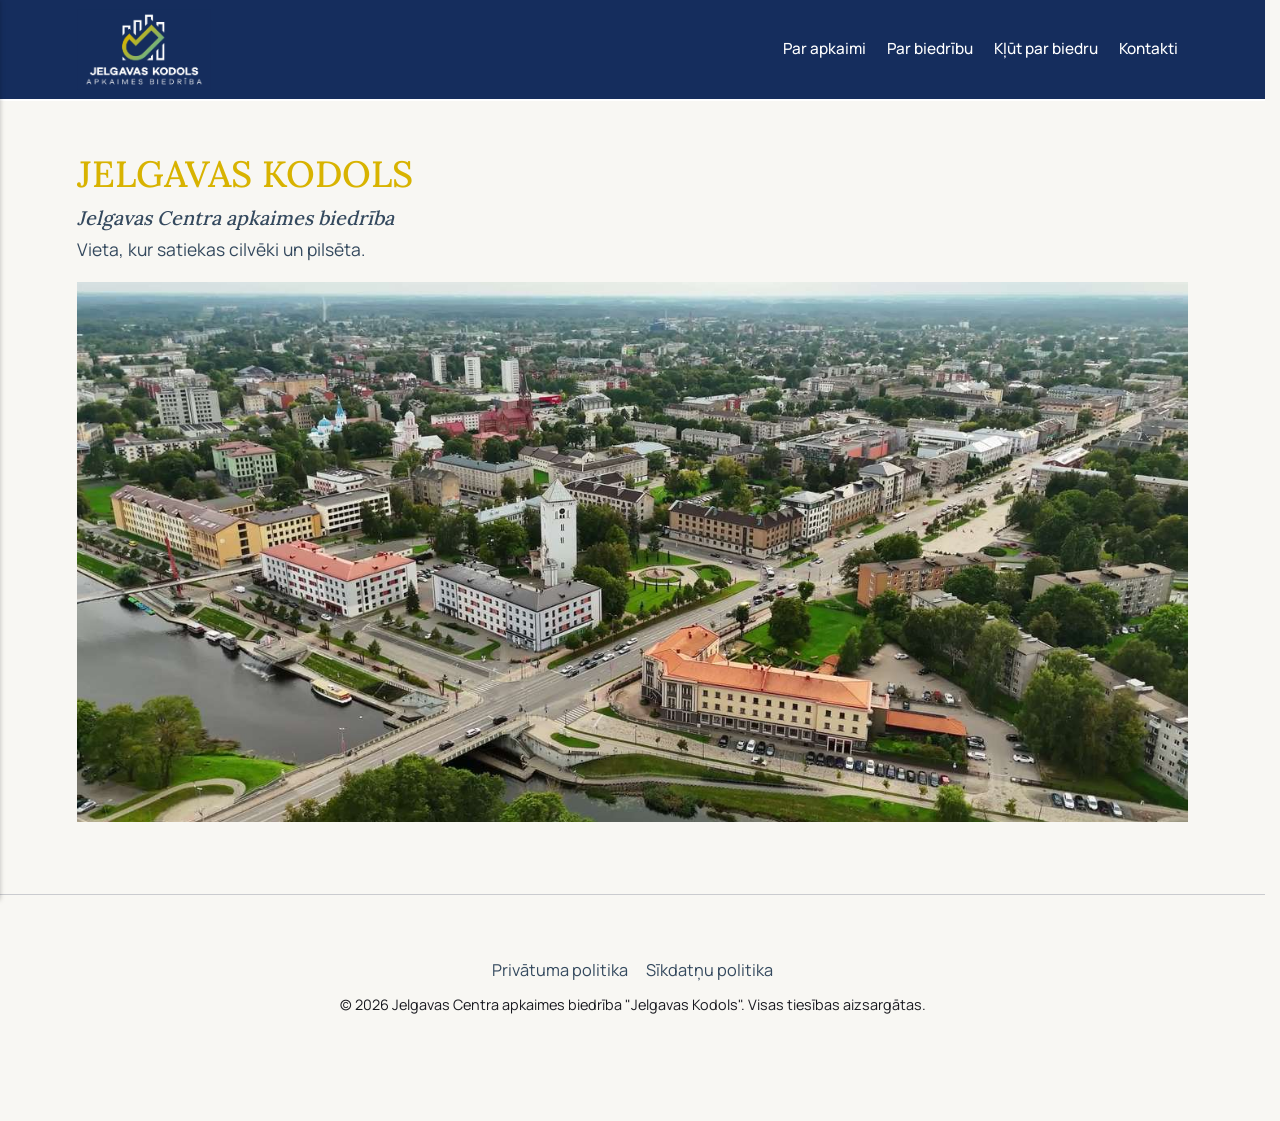
==== index.html @ 23bf2d87 "Publii: update content" ====
<!DOCTYPE html><html lang="lv"><head><meta charset="utf-8"><meta http-equiv="X-UA-Compatible" content="IE=edge"><meta name="viewport" content="width=device-width,initial-scale=1"><title>Jelgavas Kodols | Jelgavas Centra apkaimes biedrība</title><meta name="description" content="Jelgavas Centra apkaimes biedrība. Apvienojam iedzīvotājus, pārstāvam Centra apkaimes intereses un veicinām apkaimes attīstību."><meta name="generator" content="Publii Open-Source CMS for Static Site"><link rel="canonical" href="https://kaiva-jumike.github.io/jelgavas-kodols/"><link rel="alternate" type="application/atom+xml" href="https://kaiva-jumike.github.io/jelgavas-kodols/feed.xml" title="Jelgavas Kodols - RSS"><link rel="alternate" type="application/json" href="https://kaiva-jumike.github.io/jelgavas-kodols/feed.json" title="Jelgavas Kodols - JSON"><meta property="og:title" content="Jelgavas Kodols | Jelgavas Centra apkaimes biedrība"><meta property="og:image" content="https://kaiva-jumike.github.io/jelgavas-kodols/media/website/hero-2.jpg"><meta property="og:image:width" content="3840"><meta property="og:image:height" content="2160"><meta property="og:site_name" content="Jelgavas Kodols | Jelgavas Centra apkaimes biedrība"><meta property="og:description" content="Jelgavas Centra apkaimes biedrība. Apvienojam iedzīvotājus, pārstāvam Centra apkaimes intereses un veicinām apkaimes attīstību."><meta property="og:url" content="https://kaiva-jumike.github.io/jelgavas-kodols/"><meta property="og:type" content="website"><link rel="shortcut icon" href="https://kaiva-jumike.github.io/jelgavas-kodols/media/website/favicon.png" type="image/x-icon"><link rel="preload" href="https://kaiva-jumike.github.io/jelgavas-kodols/assets/dynamic/fonts/manrope/manrope.woff2" as="font" type="font/woff2" crossorigin><link rel="preload" href="https://kaiva-jumike.github.io/jelgavas-kodols/assets/dynamic/fonts/lora/lora.woff2" as="font" type="font/woff2" crossorigin><link rel="stylesheet" href="https://kaiva-jumike.github.io/jelgavas-kodols/assets/css/style.css?v&#x3D;96faf2c0b85b7632c536f5492c146219"><script type="application/ld+json">{"@context":"http://schema.org","@type":"Organization","name":"Jelgavas Kodols","logo":"https://kaiva-jumike.github.io/jelgavas-kodols/media/website/logo2-2.png","url":"https://kaiva-jumike.github.io/jelgavas-kodols/","sameAs":["@jelgavas.kodols.apkaimes.biedriba"]}</script><noscript><style>img[loading] {
                    opacity: 1;
                }</style></noscript><link rel="stylesheet" href="https://kaiva-jumike.github.io/jelgavas-kodols/assets/css/glightbox.min.css"></head><body class="home-template"><header class="top js-header"><a class="logo" href="https://kaiva-jumike.github.io/jelgavas-kodols/"><img src="https://kaiva-jumike.github.io/jelgavas-kodols/media/website/logo2-2.png" alt="Jelgavas Kodols" width="2428" height="1474"></a><nav class="navbar js-navbar"><button class="navbar__toggle js-toggle" aria-label="Menu" aria-haspopup="true" aria-expanded="false"><span class="navbar__toggle-box"><span class="navbar__toggle-inner">Menu</span></span></button><ul class="navbar__menu"><li><a href="https://kaiva-jumike.github.io/jelgavas-kodols/par-apkaimi/" target="_self">Par apkaimi</a></li><li><a href="https://kaiva-jumike.github.io/jelgavas-kodols/par-biedribu/" target="_self">Par biedrību</a></li><li><a href="https://kaiva-jumike.github.io/jelgavas-kodols/klut-par-biedru/" target="_self">Kļūt par biedru</a></li><li><a href="https://kaiva-jumike.github.io/jelgavas-kodols/kontakti/" target="_self">Kontakti</a></li></ul></nav></header><main><div class="hero"><header class="hero__content"><div class="wrapper"><h2 style="margin: 3rem 0 0.35em 0; color: #d8b300;">JELGAVAS KODOLS</h2><h5 style="margin: 0 0 .4em; color: #243a69;"><span style="color: #34495e;"><em>Jelgavas Centra apkaimes biedrība</em></span></h5><p style="margin: 0; color: #4f5d69;"><span style="color: #34495e;">Vieta, kur satiekas cilvēki un pilsēta.</span></p></div></header><figure class="hero__image"><div class="hero__image-wrapper"><img src="https://kaiva-jumike.github.io/jelgavas-kodols/media/website/hero.jpg" srcset="https://kaiva-jumike.github.io/jelgavas-kodols/media/website/responsive/hero-xs.jpg 640w, https://kaiva-jumike.github.io/jelgavas-kodols/media/website/responsive/hero-sm.jpg 768w, https://kaiva-jumike.github.io/jelgavas-kodols/media/website/responsive/hero-md.jpg 1024w, https://kaiva-jumike.github.io/jelgavas-kodols/media/website/responsive/hero-lg.jpg 1366w, https://kaiva-jumike.github.io/jelgavas-kodols/media/website/responsive/hero-xl.jpg 1600w, https://kaiva-jumike.github.io/jelgavas-kodols/media/website/responsive/hero-2xl.jpg 1920w" sizes="88vw" loading="eager" width="3840" height="2160" alt="Jelgavas Centrs no putna lidojuma"></div></figure></div><div class="wrapper feed"></div></main><footer class="footer"><div class="wrapper"><nav class="footer__nav"><ul><li><a href="https://kaiva-jumike.github.io/jelgavas-kodols/privatuma-politika/" class="al" target="_self">Privātuma politika</a></li><li><a href="https://kaiva-jumike.github.io/jelgavas-kodols/sikdatnu-politika/" class="al" target="_self">Sīkdatņu politika</a></li></ul></nav><div class="footer__copyright"><p>© 2026 Jelgavas Centra apkaimes biedrība "Jelgavas Kodols". Visas tiesības aizsargātas.</p></div><div class="footer__social"><a href="@jelgavas.kodols.apkaimes.biedriba" aria-label="Facebook"><svg><use xlink:href="https://kaiva-jumike.github.io/jelgavas-kodols/assets/svg/svg-map.svg#facebook"/></svg></a></div><button id="backToTop" class="footer__bttop" aria-label="Back to top" title="Back to top"><svg width="20" height="20"><use xlink:href="https://kaiva-jumike.github.io/jelgavas-kodols/assets/svg/svg-map.svg#toparrow"/></svg></button></div></footer><script defer="defer" src="https://kaiva-jumike.github.io/jelgavas-kodols/assets/js/scripts.min.js?v&#x3D;dafec4f87fead6718cb125f0b0fc8441"></script><script>window.publiiThemeMenuConfig={mobileMenuMode:'sidebar',animationSpeed:300,submenuWidth: 'auto',doubleClickTime:500,mobileMenuExpandableSubmenus:true,relatedContainerForOverlayMenuSelector:'.top'};</script><script>var images = document.querySelectorAll('img[loading]');
        for (var i = 0; i < images.length; i++) {
            if (images[i].complete) {
                images[i].classList.add('is-loaded');
            } else {
                images[i].addEventListener('load', function () {
                    this.classList.add('is-loaded');
                }, false);
            }
        }</script><script src="https://kaiva-jumike.github.io/jelgavas-kodols/assets/js/glightbox.min.js"></script><script>document.addEventListener('DOMContentLoaded', function () {
    GLightbox({
        selector: '.glightbox',
        loop: false
    });
});</script></body></html>
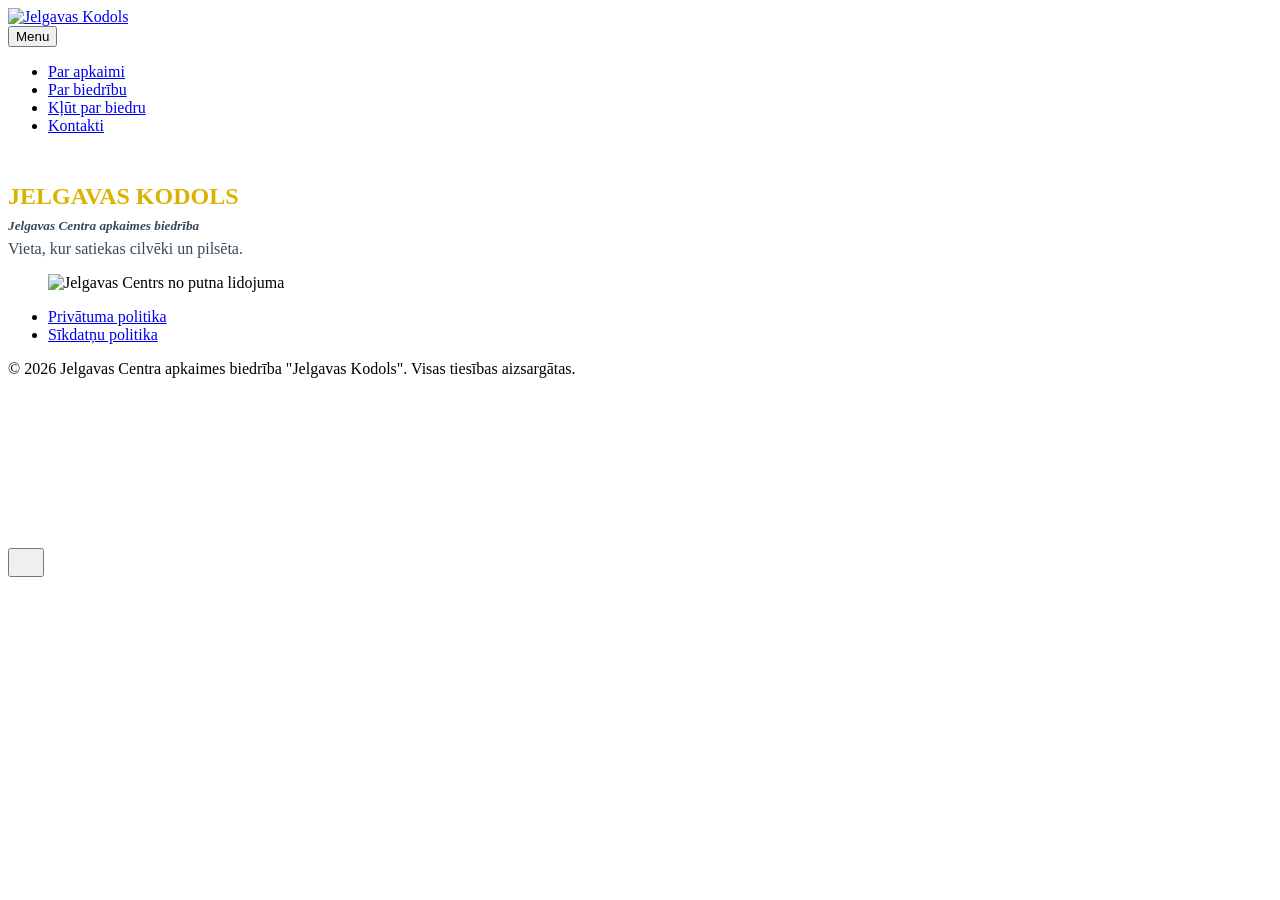
==== commit c0c638a4: "Update website" ====
--- a/index.html
+++ b/index.html
@@ -1,6 +1,6 @@
-<!DOCTYPE html><html lang="lv"><head><meta charset="utf-8"><meta http-equiv="X-UA-Compatible" content="IE=edge"><meta name="viewport" content="width=device-width,initial-scale=1"><title>Jelgavas Kodols | Jelgavas Centra apkaimes biedrība</title><meta name="description" content="Jelgavas Centra apkaimes biedrība. Apvienojam iedzīvotājus, pārstāvam Centra apkaimes intereses un veicinām apkaimes attīstību."><meta name="generator" content="Publii Open-Source CMS for Static Site"><link rel="canonical" href="https://kaiva-jumike.github.io/jelgavas-kodols/"><link rel="alternate" type="application/atom+xml" href="https://kaiva-jumike.github.io/jelgavas-kodols/feed.xml" title="Jelgavas Kodols - RSS"><link rel="alternate" type="application/json" href="https://kaiva-jumike.github.io/jelgavas-kodols/feed.json" title="Jelgavas Kodols - JSON"><meta property="og:title" content="Jelgavas Kodols | Jelgavas Centra apkaimes biedrība"><meta property="og:image" content="https://kaiva-jumike.github.io/jelgavas-kodols/media/website/hero-2.jpg"><meta property="og:image:width" content="3840"><meta property="og:image:height" content="2160"><meta property="og:site_name" content="Jelgavas Kodols | Jelgavas Centra apkaimes biedrība"><meta property="og:description" content="Jelgavas Centra apkaimes biedrība. Apvienojam iedzīvotājus, pārstāvam Centra apkaimes intereses un veicinām apkaimes attīstību."><meta property="og:url" content="https://kaiva-jumike.github.io/jelgavas-kodols/"><meta property="og:type" content="website"><link rel="shortcut icon" href="https://kaiva-jumike.github.io/jelgavas-kodols/media/website/favicon.png" type="image/x-icon"><link rel="preload" href="https://kaiva-jumike.github.io/jelgavas-kodols/assets/dynamic/fonts/manrope/manrope.woff2" as="font" type="font/woff2" crossorigin><link rel="preload" href="https://kaiva-jumike.github.io/jelgavas-kodols/assets/dynamic/fonts/lora/lora.woff2" as="font" type="font/woff2" crossorigin><link rel="stylesheet" href="https://kaiva-jumike.github.io/jelgavas-kodols/assets/css/style.css?v&#x3D;96faf2c0b85b7632c536f5492c146219"><script type="application/ld+json">{"@context":"http://schema.org","@type":"Organization","name":"Jelgavas Kodols","logo":"https://kaiva-jumike.github.io/jelgavas-kodols/media/website/logo2-2.png","url":"https://kaiva-jumike.github.io/jelgavas-kodols/","sameAs":["@jelgavas.kodols.apkaimes.biedriba"]}</script><noscript><style>img[loading] {
+<!DOCTYPE html><html lang="lv"><head><meta charset="utf-8"><meta http-equiv="X-UA-Compatible" content="IE=edge"><meta name="viewport" content="width=device-width,initial-scale=1"><title>Jelgavas Kodols | Jelgavas Centra apkaimes biedrība</title><meta name="description" content="Jelgavas Centra apkaimes biedrība. Apvienojam iedzīvotājus, pārstāvam Centra apkaimes intereses un veicinām apkaimes attīstību."><meta name="generator" content="Publii Open-Source CMS for Static Site"><link rel="canonical" href="https://jelgavaskodols.lv/"><link rel="alternate" type="application/atom+xml" href="https://jelgavaskodols.lv/feed.xml" title="Jelgavas Kodols - RSS"><link rel="alternate" type="application/json" href="https://jelgavaskodols.lv/feed.json" title="Jelgavas Kodols - JSON"><meta property="og:title" content="Jelgavas Kodols | Jelgavas Centra apkaimes biedrība"><meta property="og:image" content="https://jelgavaskodols.lv/media/website/hero-2.jpg"><meta property="og:image:width" content="3840"><meta property="og:image:height" content="2160"><meta property="og:site_name" content="Jelgavas Kodols | Jelgavas Centra apkaimes biedrība"><meta property="og:description" content="Jelgavas Centra apkaimes biedrība. Apvienojam iedzīvotājus, pārstāvam Centra apkaimes intereses un veicinām apkaimes attīstību."><meta property="og:url" content="https://jelgavaskodols.lv/"><meta property="og:type" content="website"><link rel="shortcut icon" href="https://jelgavaskodols.lv/media/website/favicon.png" type="image/x-icon"><link rel="preload" href="https://jelgavaskodols.lv/assets/dynamic/fonts/manrope/manrope.woff2" as="font" type="font/woff2" crossorigin><link rel="preload" href="https://jelgavaskodols.lv/assets/dynamic/fonts/lora/lora.woff2" as="font" type="font/woff2" crossorigin><link rel="stylesheet" href="https://jelgavaskodols.lv/assets/css/style.css?v&#x3D;4f5938e19ceb5c2d73dfe598d75bb56c"><script type="application/ld+json">{"@context":"http://schema.org","@type":"Organization","name":"Jelgavas Kodols","logo":"https://jelgavaskodols.lv/media/website/logo2-2.png","url":"https://jelgavaskodols.lv/","sameAs":["@jelgavas.kodols.apkaimes.biedriba"]}</script><noscript><style>img[loading] {
                     opacity: 1;
-                }</style></noscript><link rel="stylesheet" href="https://kaiva-jumike.github.io/jelgavas-kodols/assets/css/glightbox.min.css"></head><body class="home-template"><header class="top js-header"><a class="logo" href="https://kaiva-jumike.github.io/jelgavas-kodols/"><img src="https://kaiva-jumike.github.io/jelgavas-kodols/media/website/logo2-2.png" alt="Jelgavas Kodols" width="2428" height="1474"></a><nav class="navbar js-navbar"><button class="navbar__toggle js-toggle" aria-label="Menu" aria-haspopup="true" aria-expanded="false"><span class="navbar__toggle-box"><span class="navbar__toggle-inner">Menu</span></span></button><ul class="navbar__menu"><li><a href="https://kaiva-jumike.github.io/jelgavas-kodols/par-apkaimi/" target="_self">Par apkaimi</a></li><li><a href="https://kaiva-jumike.github.io/jelgavas-kodols/par-biedribu/" target="_self">Par biedrību</a></li><li><a href="https://kaiva-jumike.github.io/jelgavas-kodols/klut-par-biedru/" target="_self">Kļūt par biedru</a></li><li><a href="https://kaiva-jumike.github.io/jelgavas-kodols/kontakti/" target="_self">Kontakti</a></li></ul></nav></header><main><div class="hero"><header class="hero__content"><div class="wrapper"><h2 style="margin: 3rem 0 0.35em 0; color: #d8b300;">JELGAVAS KODOLS</h2><h5 style="margin: 0 0 .4em; color: #243a69;"><span style="color: #34495e;"><em>Jelgavas Centra apkaimes biedrība</em></span></h5><p style="margin: 0; color: #4f5d69;"><span style="color: #34495e;">Vieta, kur satiekas cilvēki un pilsēta.</span></p></div></header><figure class="hero__image"><div class="hero__image-wrapper"><img src="https://kaiva-jumike.github.io/jelgavas-kodols/media/website/hero.jpg" srcset="https://kaiva-jumike.github.io/jelgavas-kodols/media/website/responsive/hero-xs.jpg 640w, https://kaiva-jumike.github.io/jelgavas-kodols/media/website/responsive/hero-sm.jpg 768w, https://kaiva-jumike.github.io/jelgavas-kodols/media/website/responsive/hero-md.jpg 1024w, https://kaiva-jumike.github.io/jelgavas-kodols/media/website/responsive/hero-lg.jpg 1366w, https://kaiva-jumike.github.io/jelgavas-kodols/media/website/responsive/hero-xl.jpg 1600w, https://kaiva-jumike.github.io/jelgavas-kodols/media/website/responsive/hero-2xl.jpg 1920w" sizes="88vw" loading="eager" width="3840" height="2160" alt="Jelgavas Centrs no putna lidojuma"></div></figure></div><div class="wrapper feed"></div></main><footer class="footer"><div class="wrapper"><nav class="footer__nav"><ul><li><a href="https://kaiva-jumike.github.io/jelgavas-kodols/privatuma-politika/" class="al" target="_self">Privātuma politika</a></li><li><a href="https://kaiva-jumike.github.io/jelgavas-kodols/sikdatnu-politika/" class="al" target="_self">Sīkdatņu politika</a></li></ul></nav><div class="footer__copyright"><p>© 2026 Jelgavas Centra apkaimes biedrība "Jelgavas Kodols". Visas tiesības aizsargātas.</p></div><div class="footer__social"><a href="@jelgavas.kodols.apkaimes.biedriba" aria-label="Facebook"><svg><use xlink:href="https://kaiva-jumike.github.io/jelgavas-kodols/assets/svg/svg-map.svg#facebook"/></svg></a></div><button id="backToTop" class="footer__bttop" aria-label="Back to top" title="Back to top"><svg width="20" height="20"><use xlink:href="https://kaiva-jumike.github.io/jelgavas-kodols/assets/svg/svg-map.svg#toparrow"/></svg></button></div></footer><script defer="defer" src="https://kaiva-jumike.github.io/jelgavas-kodols/assets/js/scripts.min.js?v&#x3D;dafec4f87fead6718cb125f0b0fc8441"></script><script>window.publiiThemeMenuConfig={mobileMenuMode:'sidebar',animationSpeed:300,submenuWidth: 'auto',doubleClickTime:500,mobileMenuExpandableSubmenus:true,relatedContainerForOverlayMenuSelector:'.top'};</script><script>var images = document.querySelectorAll('img[loading]');
+                }</style></noscript><link rel="stylesheet" href="https://jelgavaskodols.lv/assets/css/glightbox.min.css"></head><body class="home-template"><header class="top js-header"><a class="logo" href="https://jelgavaskodols.lv/"><img src="https://jelgavaskodols.lv/media/website/logo2-2.png" alt="Jelgavas Kodols" width="2428" height="1474"></a><nav class="navbar js-navbar"><button class="navbar__toggle js-toggle" aria-label="Menu" aria-haspopup="true" aria-expanded="false"><span class="navbar__toggle-box"><span class="navbar__toggle-inner">Menu</span></span></button><ul class="navbar__menu"><li><a href="https://jelgavaskodols.lv/par-apkaimi/" target="_self">Par apkaimi</a></li><li><a href="https://jelgavaskodols.lv/par-biedribu/" target="_self">Par biedrību</a></li><li><a href="https://jelgavaskodols.lv/klut-par-biedru/" target="_self">Kļūt par biedru</a></li><li><a href="https://jelgavaskodols.lv/kontakti/" target="_self">Kontakti</a></li></ul></nav></header><main><div class="hero"><header class="hero__content"><div class="wrapper"><h2 style="margin: 3rem 0 0.35em 0; color: #d8b300;">JELGAVAS KODOLS</h2><h5 style="margin: 0 0 .4em; color: #243a69;"><span style="color: #34495e;"><em>Jelgavas Centra apkaimes biedrība</em></span></h5><p style="margin: 0; color: #4f5d69;"><span style="color: #34495e;">Vieta, kur satiekas cilvēki un pilsēta.</span></p></div></header><figure class="hero__image"><div class="hero__image-wrapper"><img src="https://jelgavaskodols.lv/media/website/hero.jpg" srcset="https://jelgavaskodols.lv/media/website/responsive/hero-xs.jpg 640w, https://jelgavaskodols.lv/media/website/responsive/hero-sm.jpg 768w, https://jelgavaskodols.lv/media/website/responsive/hero-md.jpg 1024w, https://jelgavaskodols.lv/media/website/responsive/hero-lg.jpg 1366w, https://jelgavaskodols.lv/media/website/responsive/hero-xl.jpg 1600w, https://jelgavaskodols.lv/media/website/responsive/hero-2xl.jpg 1920w" sizes="88vw" loading="eager" width="3840" height="2160" alt="Jelgavas Centrs no putna lidojuma"></div></figure></div><div class="wrapper feed"></div></main><footer class="footer"><div class="wrapper"><nav class="footer__nav"><ul><li><a href="https://jelgavaskodols.lv/privatuma-politika/" class="al" target="_self">Privātuma politika</a></li><li><a href="https://jelgavaskodols.lv/sikdatnu-politika/" class="al" target="_self">Sīkdatņu politika</a></li></ul></nav><div class="footer__copyright"><p>© 2026 Jelgavas Centra apkaimes biedrība "Jelgavas Kodols". Visas tiesības aizsargātas.</p></div><div class="footer__social"><a href="@jelgavas.kodols.apkaimes.biedriba" aria-label="Facebook"><svg><use xlink:href="https://jelgavaskodols.lv/assets/svg/svg-map.svg#facebook"/></svg></a></div><button id="backToTop" class="footer__bttop" aria-label="Back to top" title="Back to top"><svg width="20" height="20"><use xlink:href="https://jelgavaskodols.lv/assets/svg/svg-map.svg#toparrow"/></svg></button></div></footer><script defer="defer" src="https://jelgavaskodols.lv/assets/js/scripts.min.js?v&#x3D;dafec4f87fead6718cb125f0b0fc8441"></script><script>window.publiiThemeMenuConfig={mobileMenuMode:'sidebar',animationSpeed:300,submenuWidth: 'auto',doubleClickTime:500,mobileMenuExpandableSubmenus:true,relatedContainerForOverlayMenuSelector:'.top'};</script><script>var images = document.querySelectorAll('img[loading]');
         for (var i = 0; i < images.length; i++) {
             if (images[i].complete) {
                 images[i].classList.add('is-loaded');
@@ -9,7 +9,7 @@
                     this.classList.add('is-loaded');
                 }, false);
             }
-        }</script><script src="https://kaiva-jumike.github.io/jelgavas-kodols/assets/js/glightbox.min.js"></script><script>document.addEventListener('DOMContentLoaded', function () {
+        }</script><script src="https://jelgavaskodols.lv/assets/js/glightbox.min.js"></script><script>document.addEventListener('DOMContentLoaded', function () {
     GLightbox({
         selector: '.glightbox',
         loop: false
